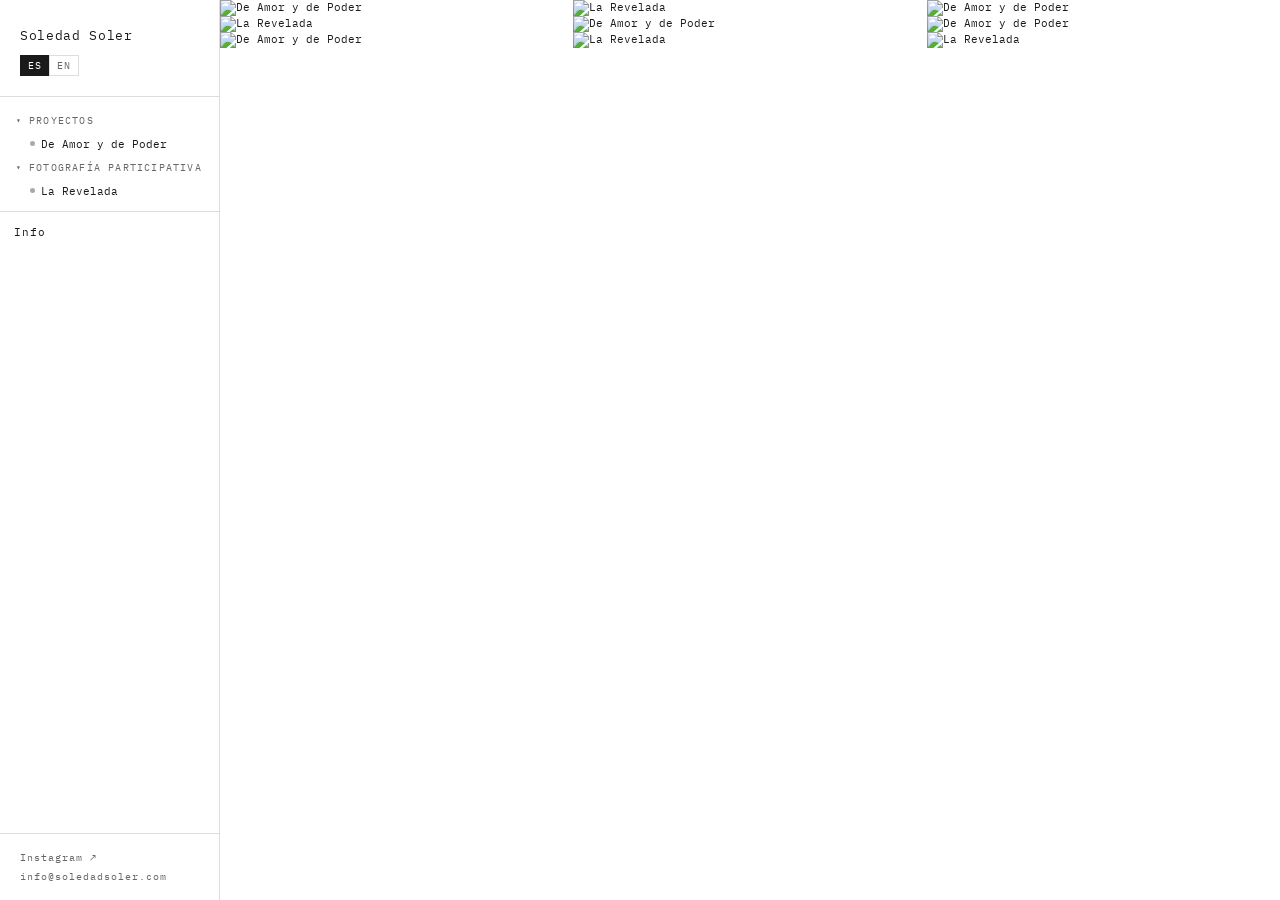
==== index.html @ 7843e348 "first commit web project" ====
<!DOCTYPE html>
<html lang="es">
<head>
  <meta charset="UTF-8">
  <meta name="viewport" content="width=device-width, initial-scale=1.0">
  <title>Soledad Soler</title>
  <meta name="description" content="Soledad Soler — Fotógrafa. Barcelona.">

  <link rel="preconnect" href="https://fonts.googleapis.com">
  <link href="https://fonts.googleapis.com/css2?family=IBM+Plex+Mono:ital,wght@0,300;0,400;1,300&family=IBM+Plex+Sans:wght@300;400&display=swap" rel="stylesheet">
  <link rel="stylesheet" href="css/style.css">
</head>
<body>

  <!-- Mobile hamburger -->
  <button id="mob-toggle" aria-label="Menu">&#9776;</button>

  <!-- SIDEBAR -->
  <aside id="sidebar">

    <div id="site-title">
      <button id="site-name">Soledad Soler</button>
      <div class="lang-toggle">
        <button class="lang-btn active" id="btn-es">ES</button>
        <button class="lang-btn" id="btn-en">EN</button>
      </div>
    </div>

    <!-- Tree nav is rendered by main.js -->
    <nav id="tree-nav" aria-label="Navegación principal"></nav>

    <div class="sidebar-footer">
      <a href="https://www.instagram.com/solsolenoide/" target="_blank" rel="noopener">Instagram &#8599;</a>
      <a href="mailto:info@soledadsoler.com">info@soledadsoler.com</a>
    </div>

  </aside>

  <!-- MAIN CONTENT AREA -->
  <main id="main">

    <!-- HOME: masonry grid (items rendered by main.js) -->
    <div id="view-home" class="view">
      <div class="home-grid" id="home-grid"></div>
    </div>

    <!-- INFO (static — unlikely to need JS data-driving) -->
    <div id="view-info" class="view">
      <div class="info-view">
        <h2>Soledad Soler Quesada</h2>

        <p class="lang-es">
          Dedicada a la aplicación de la fotografía como herramienta de transformación social con colectivos vulnerabilizados, ha desarrollado una metodología propia aplicada a la facilitación de grupos, basada en la fotografía participativa.
        </p>
        <p class="lang-en" style="display:none">
          Dedicated to the use of photography as a tool for social transformation with marginalised communities, she has developed her own methodology for group facilitation, grounded in participatory photography.
        </p>

        <p class="lang-es">
          Su trabajo se sitúa en la intersección entre la práctica fotográfica y la investigación social, explorando las estructuras relacionales que emergen en el acto de fotografiar. Su proyecto <em>De Amor y de Poder</em> examina estas dinámicas a través de una colaboración íntima entre fotógrafa y modelo, nieta y abuela.
        </p>
        <p class="lang-en" style="display:none">
          Her work sits at the intersection of photographic practice and social research, exploring the relational structures that emerge in the act of photographing. Her project <em>Of Love and Power</em> examines these dynamics through an intimate collaboration between photographer and model, granddaughter and grandmother.
        </p>

        <div class="contact-line">
          <a href="mailto:info@soledadsoler.com">info@soledadsoler.com</a><br>
          <a href="https://www.instagram.com/solsolenoide/" target="_blank" rel="noopener">Instagram &#8599;</a>
        </div>
      </div>
    </div>

    <!-- Project and empty-category views are appended here by main.js -->

  </main>

  <script src="js/main.js"></script>
</body>
</html>
---- css/style.css ----
*, *::before, *::after { margin: 0; padding: 0; box-sizing: border-box; }

:root {
  --sidebar-w: 220px;
  --bg: #ffffff;
  --ink: #1a1a1a;
  --mid: #666;
  --light: #aaa;
  --line: #ddd;
  --hover-bg: #f2f2f2;
  --active-bg: #e8e8e8;
  --ff: 'IBM Plex Mono', 'Courier New', monospace;
  --ff-body: 'IBM Plex Sans', sans-serif;
  --fs: 11px;
}

html, body { height: 100%; }

body {
  background: var(--bg);
  color: var(--ink);
  font-family: var(--ff);
  font-size: var(--fs);
  display: flex;
  overflow: hidden;
}

/* ── SIDEBAR ── */
#sidebar {
  width: var(--sidebar-w);
  min-width: var(--sidebar-w);
  height: 100vh;
  border-right: 1px solid var(--line);
  display: flex;
  flex-direction: column;
  overflow-y: auto;
  overflow-x: hidden;
  flex-shrink: 0;
}

#site-title {
  padding: 28px 20px 20px;
  border-bottom: 1px solid var(--line);
}

#site-name {
  font-family: var(--ff);
  font-size: 13px;
  font-weight: 400;
  letter-spacing: 0.05em;
  line-height: 1.3;
  cursor: pointer;
  background: none;
  border: none;
  color: var(--ink);
  padding: 0;
}
#site-name:hover { opacity: 0.6; }

/* Language toggle */
.lang-toggle {
  display: flex;
  gap: 0;
  margin-top: 10px;
}

.lang-btn {
  font-family: var(--ff);
  font-size: 10px;
  letter-spacing: 0.1em;
  padding: 3px 7px;
  border: 1px solid var(--line);
  background: none;
  cursor: pointer;
  color: var(--mid);
  transition: all 0.15s;
}
.lang-btn:first-child { border-right: none; }
.lang-btn.active { background: var(--ink); color: #fff; border-color: var(--ink); }

/* ── TREE NAV ── */
#tree-nav {
  flex: 1;
  padding: 12px 0;
}

.tree-section {
  margin-bottom: 0;
}

.tree-header {
  display: flex;
  align-items: center;
  gap: 5px;
  padding: 5px 14px;
  cursor: default;
  user-select: none;
  font-size: 10px;
  letter-spacing: 0.12em;
  text-transform: uppercase;
  color: var(--mid);
}

.tree-arrow {
  width: 10px;
  height: 10px;
  flex-shrink: 0;
  display: inline-flex;
  align-items: center;
  justify-content: center;
  font-size: 8px;
  color: var(--mid);
}

.tree-item {
  display: flex;
  align-items: center;
  gap: 6px;
  padding: 5px 14px 5px 30px;
  cursor: pointer;
  font-size: var(--fs);
  color: var(--ink);
  text-decoration: none;
  transition: background 0.1s;
  white-space: nowrap;
  overflow: hidden;
  text-overflow: ellipsis;
}
.tree-item:hover { background: var(--hover-bg); }
.tree-item.active { background: var(--active-bg); }

.tree-item-dot {
  width: 5px;
  height: 5px;
  border-radius: 50%;
  background: var(--light);
  flex-shrink: 0;
}
.tree-item.active .tree-item-dot { background: var(--ink); }

.tree-empty {
  padding: 4px 14px 4px 30px;
  font-size: 10px;
  color: var(--light);
  font-style: italic;
}

.tree-divider {
  height: 1px;
  background: var(--line);
  margin: 8px 0;
}

.tree-info-link {
  display: flex;
  align-items: center;
  gap: 6px;
  padding: 5px 14px;
  cursor: pointer;
  font-size: var(--fs);
  color: var(--ink);
  text-decoration: none;
  transition: background 0.1s;
  letter-spacing: 0.08em;
}
.tree-info-link:hover { background: var(--hover-bg); }
.tree-info-link.active { background: var(--active-bg); }

.sidebar-footer {
  border-top: 1px solid var(--line);
  padding: 14px 20px;
}
.sidebar-footer a {
  display: block;
  font-size: 10px;
  color: var(--mid);
  text-decoration: none;
  letter-spacing: 0.1em;
  line-height: 1.9;
}
.sidebar-footer a:hover { color: var(--ink); }

/* ── MAIN CONTENT ── */
#main {
  flex: 1;
  height: 100vh;
  overflow-y: auto;
  overflow-x: hidden;
  position: relative;
}

/* ── VIEWS ── */
.view { display: none; }
.view.active { display: block; }

/* HOME grid */
#view-home { padding: 0; }

.home-grid {
  columns: 3;
  column-gap: 0;
  padding: 0;
}

@media (max-width: 900px) { .home-grid { columns: 2; } }
@media (max-width: 580px) { .home-grid { columns: 1; } }

.grid-item {
  break-inside: avoid;
  position: relative;
  cursor: pointer;
  overflow: hidden;
  display: block;
}

.grid-item img {
  width: 100%;
  display: block;
  transition: transform 0.5s ease, filter 0.4s ease;
}

.grid-item:hover img {
  transform: scale(1.03);
  filter: grayscale(15%);
}

.grid-caption {
  position: absolute;
  bottom: 0; left: 0; right: 0;
  padding: 24px 16px 14px;
  background: linear-gradient(to top, rgba(0,0,0,0.55) 0%, transparent 100%);
  color: white;
  font-size: 10px;
  letter-spacing: 0.14em;
  text-transform: uppercase;
  opacity: 0;
  transition: opacity 0.3s;
}
.grid-item:hover .grid-caption { opacity: 1; }

/* PROJECT detail */
.project-view {
  max-width: 860px;
  margin: 0 auto;
  padding: 60px 48px 100px;
}

.project-view h2 {
  font-size: 13px;
  font-weight: 400;
  letter-spacing: 0.08em;
  margin-bottom: 6px;
}

.project-subtitle {
  font-size: 10px;
  color: var(--mid);
  letter-spacing: 0.12em;
  text-transform: uppercase;
  margin-bottom: 48px;
}

.project-images {
  display: flex;
  flex-direction: column;
  gap: 2px;
  margin-bottom: 52px;
}

.project-images-row {
  display: flex;
  gap: 2px;
}

.project-images-row img,
.project-images > img {
  width: 100%;
  display: block;
  flex: 1;
  min-width: 0;
}

.project-text {
  font-family: var(--ff-body);
  font-size: 13px;
  font-weight: 300;
  line-height: 1.9;
  color: #333;
  margin-bottom: 24px;
}

.project-meta {
  margin-top: 40px;
  border-top: 1px solid var(--line);
  padding-top: 24px;
}

.project-meta-line {
  font-size: 10px;
  letter-spacing: 0.12em;
  line-height: 2;
  color: var(--mid);
}

/* INFO view */
.info-view {
  max-width: 680px;
  margin: 0 auto;
  padding: 60px 48px 100px;
}

.info-view h2 {
  font-size: 13px;
  font-weight: 400;
  letter-spacing: 0.05em;
  margin-bottom: 28px;
}

.info-view p {
  font-family: var(--ff-body);
  font-size: 13px;
  font-weight: 300;
  line-height: 1.9;
  color: #333;
  margin-bottom: 20px;
}

.info-view .contact-line {
  font-family: var(--ff);
  font-size: 11px;
  color: var(--mid);
  letter-spacing: 0.1em;
  margin-top: 36px;
  border-top: 1px solid var(--line);
  padding-top: 20px;
}
.info-view .contact-line a {
  color: var(--ink);
  text-decoration: none;
}
.info-view .contact-line a:hover { text-decoration: underline; }

/* Empty (coming soon) view */
.empty-view {
  max-width: 680px;
  margin: 0 auto;
  padding: 60px 48px;
  color: var(--light);
  font-size: 11px;
  letter-spacing: 0.1em;
  font-style: italic;
}

/* Scrollbar */
::-webkit-scrollbar { width: 4px; height: 4px; }
::-webkit-scrollbar-track { background: transparent; }
::-webkit-scrollbar-thumb { background: var(--line); border-radius: 2px; }
::-webkit-scrollbar-thumb:hover { background: var(--light); }

/* ── MOBILE ── */
#mob-toggle {
  display: none;
  position: fixed;
  top: 16px;
  left: 16px;
  z-index: 200;
  background: var(--bg);
  border: 1px solid var(--line);
  width: 32px;
  height: 32px;
  cursor: pointer;
  font-family: var(--ff);
  font-size: 14px;
  align-items: center;
  justify-content: center;
}

@media (max-width: 680px) {
  #mob-toggle { display: flex; }

  #sidebar {
    position: fixed;
    top: 0;
    left: 0;
    transform: translateX(-100%);
    z-index: 150;
    background: var(--bg);
    transition: transform 0.25s ease;
    box-shadow: none;
  }
  #sidebar.open {
    transform: translateX(0);
    box-shadow: 4px 0 20px rgba(0,0,0,0.12);
  }
  #sidebar.open #site-title {
    padding-left: 56px;
  }

  .project-view,
  .info-view { padding: 48px 24px 80px; }
}
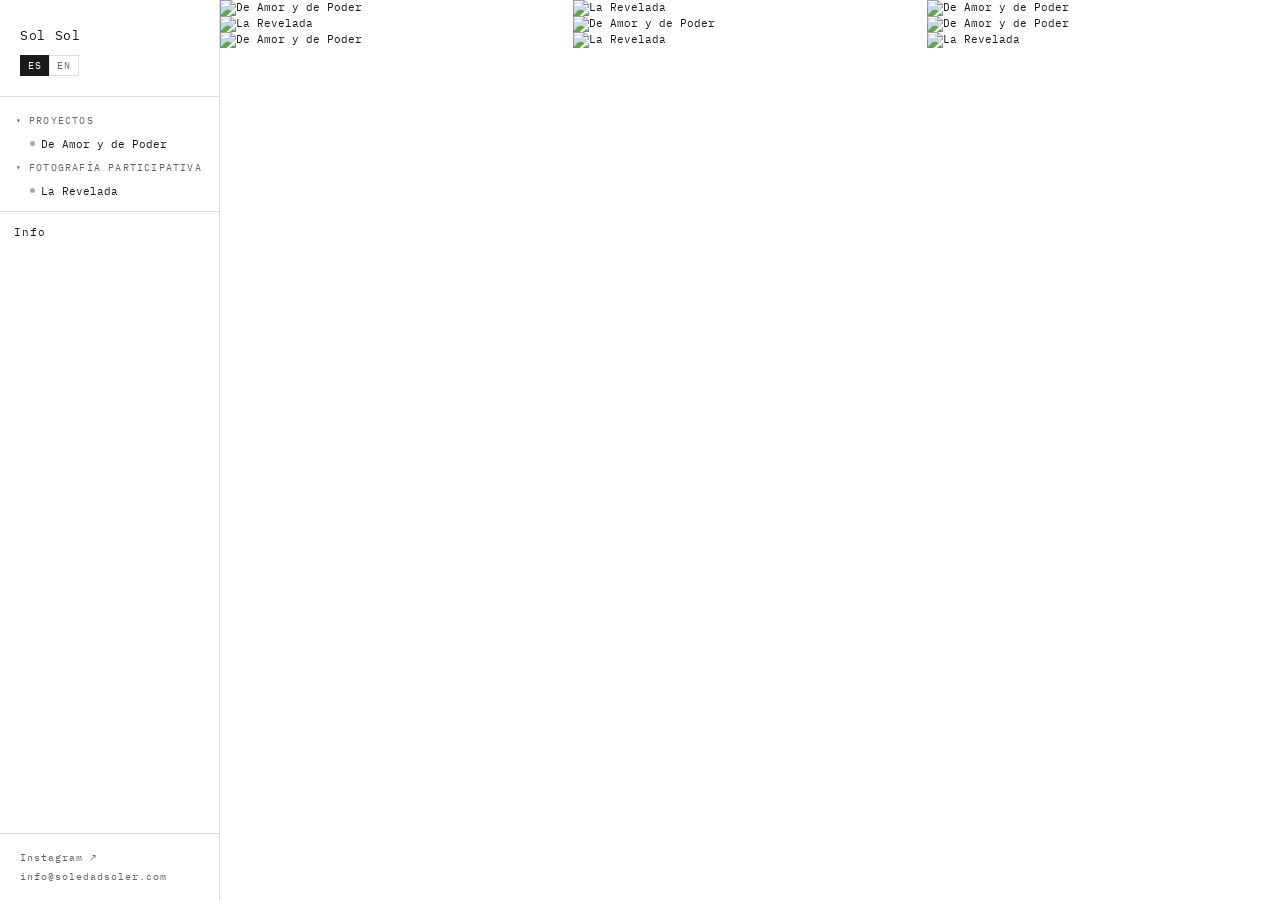
==== commit 1deefc27: "add solsol" ====
--- a/index.html
+++ b/index.html
@@ -5,7 +5,7 @@
   <meta name="viewport" content="width=device-width, initial-scale=1.0">
   <title>Soledad Soler</title>
   <meta name="description" content="Soledad Soler — Fotógrafa. Barcelona.">
-
+  <link rel="icon" type="image/x-icon" href="/favicon.ico">
   <link rel="preconnect" href="https://fonts.googleapis.com">
   <link href="https://fonts.googleapis.com/css2?family=IBM+Plex+Mono:ital,wght@0,300;0,400;1,300&family=IBM+Plex+Sans:wght@300;400&display=swap" rel="stylesheet">
   <link rel="stylesheet" href="css/style.css">
@@ -19,7 +19,7 @@
   <aside id="sidebar">
 
     <div id="site-title">
-      <button id="site-name">Soledad Soler</button>
+      <button id="site-name">Sol Sol</button>
       <div class="lang-toggle">
         <button class="lang-btn active" id="btn-es">ES</button>
         <button class="lang-btn" id="btn-en">EN</button>
